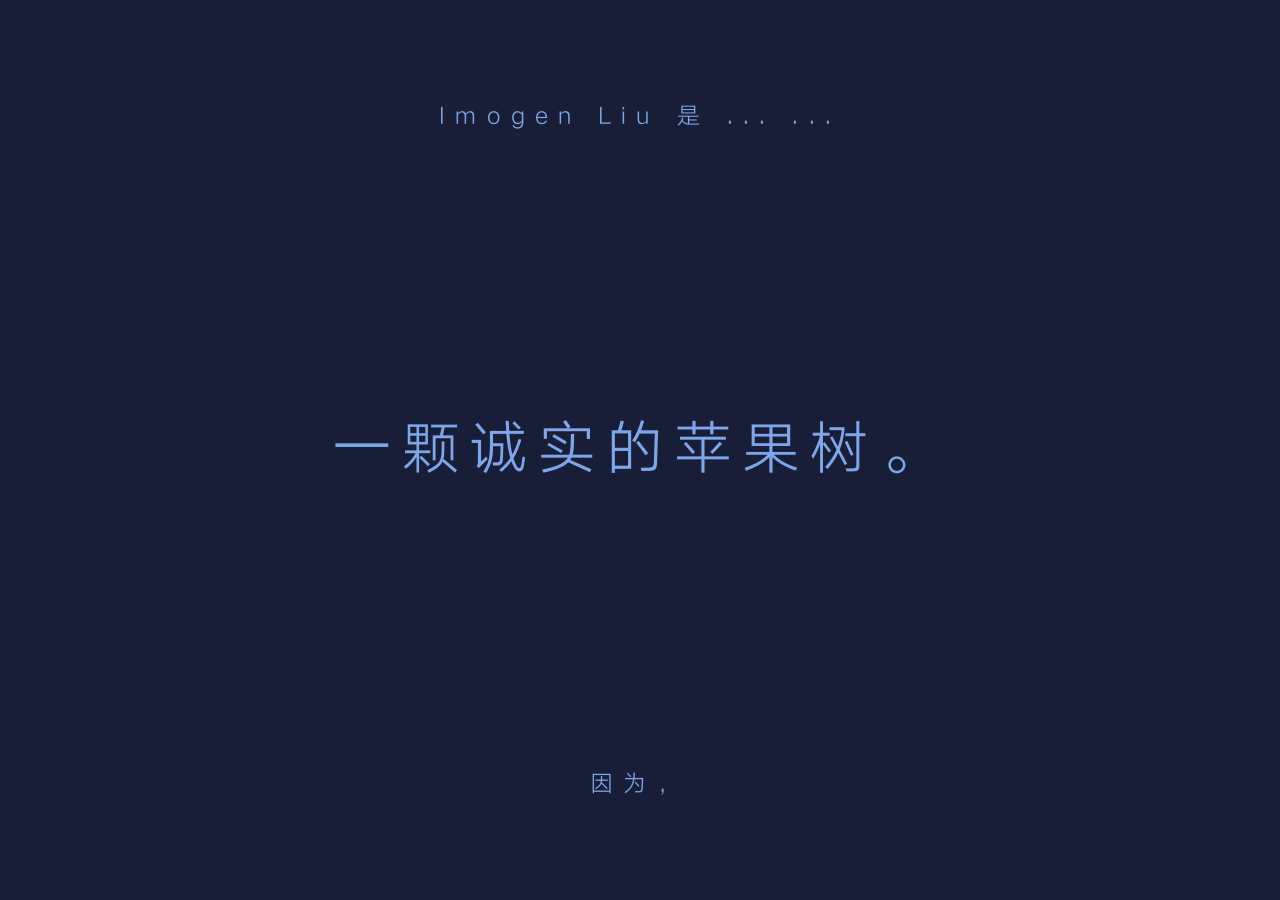
==== index.html @ f312a4e5 "Upload files" ====
<!doctype html><html lang="en"><head><meta charset="UTF-8"><meta http-equiv="X-UA-Compatible" content="IE=edge"><meta name="viewport" content="width=device-width,initial-scale=1"><title>Yu Liu's Homepage</title><script defer="defer" src="assets/main.bundle.js"></script><link href="assets/main.css" rel="stylesheet"></head><body><div id="root"></div></body></html>
---- assets/main.css ----
@font-face{font-family:"Qi Hei";font-size:normal;font-weight:400;src:url(f9b5c1035a7914330682.woff2) format("woff2")}body{margin:0;font-size:min(2vh,3vw);font-family:"Qi Hei";color:#7ea6e8;background-color:#181e38}p{line-height:1em;margin:0}#site-body{position:fixed;width:100%;height:100%;opacity:0}#site-body.show{opacity:1}#component-navigation{font-size:min(1.65vw,1.25vh);position:fixed;width:100%;height:100%;display:flex;justify-content:center;align-items:center;transform:translate(1.5em, -3em)}#component-navigation .background{opacity:0;position:absolute;width:100em;height:100em;display:block;object-fit:contain;pointer-events:none;transition:opacity 1s linear}#component-navigation .background.show{opacity:1}#component-navigation .container{position:absolute;width:100%;height:100%;display:flex;justify-content:center;align-items:center}@keyframes breathing{0%{transform:scale(1)}25%{transform:scale(0.95)}75%{transform:scale(1.05)}100%{transform:scale(1)}}#component-navigation .container .item{position:absolute}#component-navigation .container .item.focus{z-index:1001}#component-navigation .container .item.focus .button{transform:scale(1.05)}#component-navigation .container .item.hide .button{transform:scale(0.7)}#component-navigation .container .item.hide .button.show{opacity:.65}#component-navigation .container .button{display:block;position:absolute;background-color:rgba(0,0,0,0);border:none;cursor:pointer;border-radius:100%;opacity:0;transition:transform .65s,opacity .65s linear}#component-navigation .container .button.show{opacity:1}#component-navigation .container .qna_0{width:calc(8em * 2.1);height:calc(8em * 2.1);transform:translate(-15em, 5em) rotateZ(-20deg);z-index:1000}#component-navigation .container .qna_0 .button{width:100%;height:100%;object-fit:contain}#component-navigation .container .qna_1{width:calc(8em * 1.5);height:calc(8em * 1.5);transform:translate(-1em, 2em) rotateZ(0deg);z-index:1000}#component-navigation .container .qna_1 .button{width:100%;height:100%;object-fit:contain}#component-navigation .container .qna_2{width:calc(8em * 0.8);height:calc(8em * 0.8);transform:translate(4em, -13em) rotateZ(0deg);z-index:1000}#component-navigation .container .qna_2 .button{width:100%;height:100%;object-fit:contain}#component-navigation .container .qna_3{width:calc(8em * 2.5);height:calc(8em * 2.5);transform:translate(10em, 8em) rotateZ(10deg);z-index:1000}#component-navigation .container .qna_3 .button{width:100%;height:100%;object-fit:contain}#component-navigation .container .wa_0{width:calc(8em * 1);height:calc(8em * 1);transform:translate(-8em, 10em) rotateZ(5deg);z-index:1000}#component-navigation .container .wa_0 .button{width:100%;height:100%;object-fit:contain}#component-navigation .container .wa_1{width:calc(8em * 0.8);height:calc(8em * 0.8);transform:translate(5em, 16.5em) rotateZ(-20deg);z-index:1000}#component-navigation .container .wa_1 .button{width:100%;height:100%;object-fit:contain}#component-navigation .container .wa_2{width:calc(8em * 2.1);height:calc(8em * 2.1);transform:translate(-15em, -10em) rotateZ(10deg);z-index:1000}#component-navigation .container .wa_2 .button{width:100%;height:100%;object-fit:contain}#component-navigation .container .wa_3{width:calc(8em * 0.8);height:calc(8em * 0.8);transform:translate(12em, -13.5em) rotateZ(10deg);z-index:1000}#component-navigation .container .wa_3 .button{width:100%;height:100%;object-fit:contain}#component-navigation .container .wa_4{width:calc(8em * 1.25);height:calc(8em * 1.25);transform:translate(-12em, 15em) rotateZ(-10deg);z-index:983}#component-navigation .container .wa_4 .button{width:100%;height:100%;object-fit:contain}#component-navigation .container .pw_0{width:calc(8em * 0.8);height:calc(8em * 0.8);transform:translate(17em, -5em) rotateZ(-20deg);z-index:1000}#component-navigation .container .pw_0 .button{width:100%;height:100%;object-fit:contain}#component-navigation .container .pw_1{width:calc(8em * 1);height:calc(8em * 1);transform:translate(-22em, -2.5em) rotateZ(-10deg);z-index:1000}#component-navigation .container .pw_1 .button{width:100%;height:100%;object-fit:contain}#component-navigation .container .pw_2{width:calc(8em * 0.8);height:calc(8em * 0.8);transform:translate(-7em, -11.5em) rotateZ(10deg);z-index:1000}#component-navigation .container .pw_2 .button{width:100%;height:100%;object-fit:contain}#component-navigation .container .pw_3{width:calc(8em * 0.8);height:calc(8em * 0.8);transform:translate(-2em, -5em) rotateZ(10deg);z-index:1000}#component-navigation .container .pw_3 .button{width:100%;height:100%;object-fit:contain}#component-navigation .container .gzh_0{width:calc(8em * 1.5);height:calc(8em * 1.5);transform:translate(5em, -3em) rotateZ(0deg);z-index:1000}#component-navigation .container .gzh_0 .button{width:100%;height:100%;object-fit:contain}#component-navigation .container .gzh_1{width:calc(8em * 1.5);height:calc(8em * 1.5);transform:translate(-10em, -2.5em) rotateZ(-5deg);z-index:1000}#component-navigation .container .gzh_1 .button{width:100%;height:100%;object-fit:contain}#component-navigation .container .gzh_2{width:calc(8em * 1);height:calc(8em * 1);transform:translate(13em, -9em) rotateZ(10deg);z-index:1000}#component-navigation .container .gzh_2 .button{width:100%;height:100%;object-fit:contain}#component-navigation .container .fy_0{width:calc(8em * 0.8);height:calc(8em * 0.8);transform:translate(12em, -2em) rotateZ(0deg);z-index:1000}#component-navigation .container .fy_0 .button{width:100%;height:100%;object-fit:contain}#site-footer{-webkit-user-select:none;-khtml-user-select:none;-moz-user-select:none;-o-user-select:none;user-select:none;position:fixed;bottom:0;left:50%;transform:translate(-50%, 0);letter-spacing:.4em;white-space:nowrap;padding:1em;color:#7ea6e8;font-size:1.15em}.tab-items .item{white-space:nowrap;display:flex;color:#7ea6e8;margin:0 0 7em 0}.tab-items .item .mark{display:flex;flex-direction:column;justify-content:center}.tab-items .item .mark .bg{background-image:linear-gradient(to right, rgba(255, 255, 255, 0.25), rgba(0, 0, 0, 0) 85%);height:.2vh;width:4em}.component-tab-timeline .tab-title{height:calc(12.5em)}.component-tab-timeline .tab-items{display:flex;flex-direction:column}.component-tab-timeline .tab-items .item p{letter-spacing:.2em}.component-tab-timeline .tab-items .item .year{font-size:1.5em}.component-tab-timeline .tab-items .item .mark{height:1.5em}.component-tab-timeline .tab-items .item .desc{width:8em;margin-top:1em;line-height:1.5em;font-size:.85em}.component-tab-about{width:100%;display:flex;flex-direction:column}.component-tab-about .tab-title{display:flex;flex-direction:column;justify-content:center;align-items:center;height:calc(12.5em * 2);width:100%}.component-tab-about .tab-title p{color:#7ea6e8;letter-spacing:.5em;font-size:1.5em;white-space:nowrap;text-align:center}.component-tab-about .tab-items{display:flex;flex-direction:column}.component-tab-about .tab-items .item .mark{height:.85em}.component-tab-about .tab-items .item .text{font-size:.85em;white-space:nowrap;letter-spacing:.2em}#component-tab{position:fixed;width:100%;height:100%;z-index:1000;pointer-events:none}#component-tab.first{z-index:1000}#component-tab.first .tab .title{height:12.5em;box-shadow:-0.25em 1.25em .75em rgba(0,0,0,.4)}#component-tab.first.focus .tab .title{width:calc(2.5em + 1em)}#component-tab.second{z-index:999}#component-tab.second .tab .title{height:calc(12.5em * 2)}#component-tab.second.focus .tab .title{width:calc(2.5em + 1em)}#component-tab.open .tab{transform:translate(0)}#component-tab.open .tab .title{box-shadow:-0.25em 0 .75em rgba(0,0,0,.4)}#component-tab.open .background{pointer-events:all}#component-tab.hide .tab{opacity:0;transform:translate(100%)}#component-tab .background{position:absolute;width:100%;height:100%}#component-tab .tab{position:fixed;height:100%;width:20em;font-size:min(3vw,2vh);right:0;transition:transform .6s,opacity .25s;transform:translate(calc(100% - 2.5em - 2%));pointer-events:none}#component-tab .tab .title{-webkit-user-select:none;-khtml-user-select:none;-moz-user-select:none;-o-user-select:none;user-select:none;color:#7ea6e8;position:absolute;height:12.5em;background-color:#1c3576;width:2.5em;display:flex;flex-direction:column;justify-content:flex-end;align-items:center;pointer-events:all;transition:width .5s,height .5s,box-shadow .5s;right:calc(100% - 2.5em - 0.1em);top:0%;border-radius:0 0 0 .75em;box-shadow:-0.25em 0 .75em rgba(0,0,0,.4);clip-path:inset(-10em 0 -10em -10em);z-index:1000;cursor:pointer}#component-tab .tab .title p{font-size:1.1em;width:1em;line-height:1.3em;margin:.75em}#component-tab .tab .container{pointer-events:all;position:absolute;width:calc(100% - 2.5em);height:100%;overflow:scroll;right:0;z-index:999;background-image:linear-gradient(to right, #1c3576 5%, rgba(24, 30, 56, 0.85) 60%);box-shadow:-0.25em 0 1em rgba(0,0,0,.4)}#component-intro{position:fixed;width:100%;height:100%;font-size:min(2vw,2.25vh)}#component-intro .container{position:fixed;width:100%;height:100%;opacity:0;display:flex;justify-content:center;align-items:center}#component-intro .container.show{opacity:1}#component-intro .container .frame{text-align:center;color:#7ea6e8;letter-spacing:.5em;white-space:nowrap}#component-intro .container .frame p{line-height:2em}#component-intro .container .frame.frame_0{display:flex;flex-direction:column;gap:12.5em}#component-intro .container .frame.frame_1{display:flex;flex-direction:column;gap:3em}#component-intro .container .frame .t0{font-size:1.15em}#component-intro .container .frame .t1{font-size:2.85em}#component-intro .container .frame .p0{font-size:1.15em}
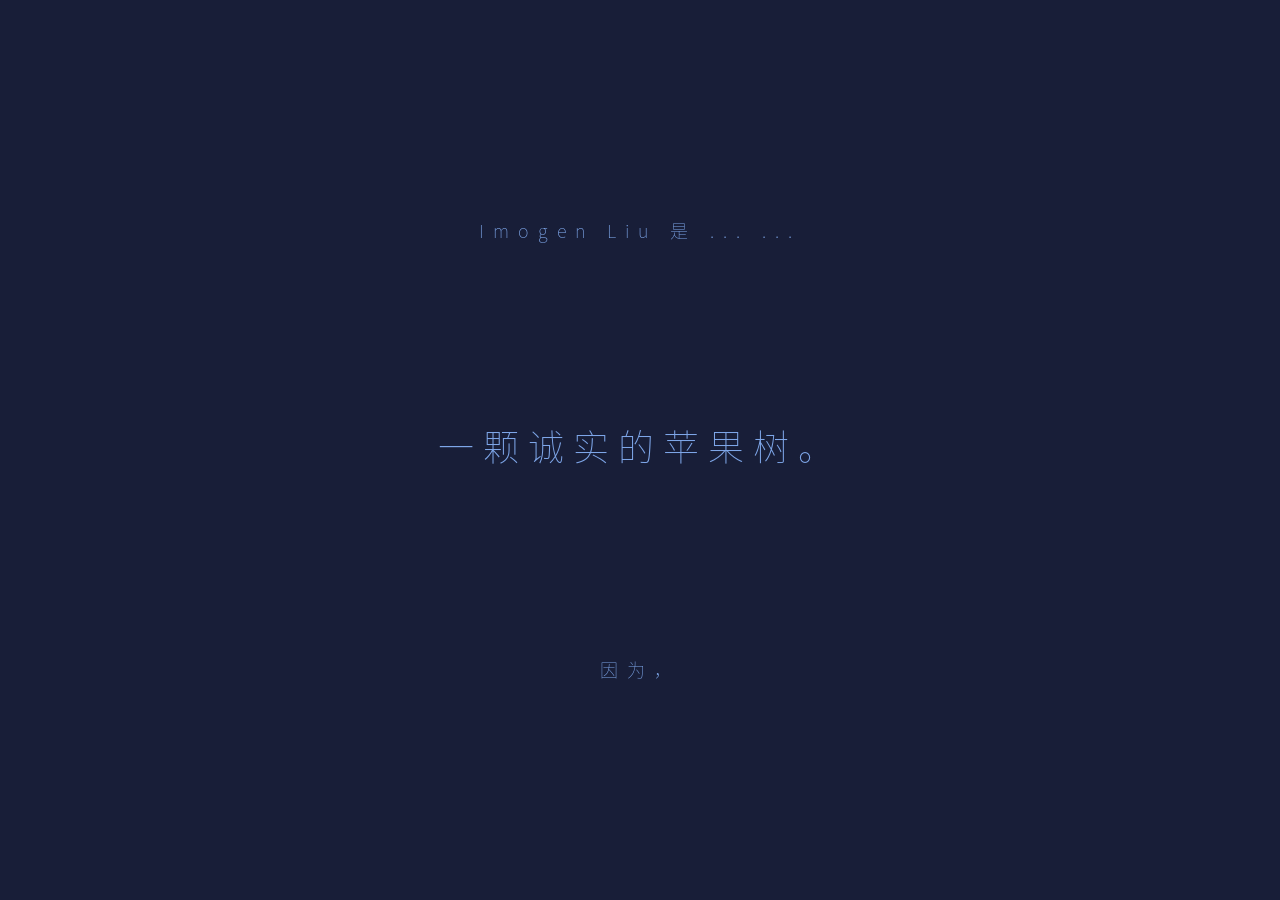
==== commit 72732cdd: "Upload" ====
--- a/index.html
+++ b/index.html
@@ -1 +1 @@
-<!doctype html><html lang="en"><head><meta charset="UTF-8"><meta http-equiv="X-UA-Compatible" content="IE=edge"><meta name="viewport" content="width=device-width,initial-scale=1"><title>Yu Liu's Homepage</title><script defer="defer" src="assets/main.bundle.js"></script><link href="assets/main.css" rel="stylesheet"></head><body><div id="root"></div></body></html>+<!doctype html><html lang="en"><head><meta charset="UTF-8"><meta http-equiv="X-UA-Compatible" content="IE=edge"><meta name="viewport" content="width=device-width,initial-scale=1"><meta name="description" content="Yu Liu's Homepage"><meta name="keywords" content="Liu Yu, Yu Liu, Imogen Liu"><meta name="og:title" property="og:title" content="Yu Liu's Homepage"><title>Yu Liu's Homepage</title><script defer="defer" src="assets/main.bundle.js"></script><link href="assets/main.css" rel="stylesheet"></head><body><noscript><div id="site-noscript"><p>请确保您的浏览器支持<br/>JavaScript</p></div></noscript><div id="root"></div></body></html>
--- a/assets/main.css
+++ b/assets/main.css
@@ -1 +1 @@
-@font-face{font-family:"Qi Hei";font-size:normal;font-weight:400;src:url(f9b5c1035a7914330682.woff2) format("woff2")}body{margin:0;font-size:min(2vh,3vw);font-family:"Qi Hei";color:#7ea6e8;background-color:#181e38}p{line-height:1em;margin:0}#site-body{position:fixed;width:100%;height:100%;opacity:0}#site-body.show{opacity:1}#component-navigation{font-size:min(1.65vw,1.25vh);position:fixed;width:100%;height:100%;display:flex;justify-content:center;align-items:center;transform:translate(1.5em, -3em)}#component-navigation .background{opacity:0;position:absolute;width:100em;height:100em;display:block;object-fit:contain;pointer-events:none;transition:opacity 1s linear}#component-navigation .background.show{opacity:1}#component-navigation .container{position:absolute;width:100%;height:100%;display:flex;justify-content:center;align-items:center}@keyframes breathing{0%{transform:scale(1)}25%{transform:scale(0.95)}75%{transform:scale(1.05)}100%{transform:scale(1)}}#component-navigation .container .item{position:absolute}#component-navigation .container .item.focus{z-index:1001}#component-navigation .container .item.focus .button{transform:scale(1.05)}#component-navigation .container .item.hide .button{transform:scale(0.7)}#component-navigation .container .item.hide .button.show{opacity:.65}#component-navigation .container .button{display:block;position:absolute;background-color:rgba(0,0,0,0);border:none;cursor:pointer;border-radius:100%;opacity:0;transition:transform .65s,opacity .65s linear}#component-navigation .container .button.show{opacity:1}#component-navigation .container .qna_0{width:calc(8em * 2.1);height:calc(8em * 2.1);transform:translate(-15em, 5em) rotateZ(-20deg);z-index:1000}#component-navigation .container .qna_0 .button{width:100%;height:100%;object-fit:contain}#component-navigation .container .qna_1{width:calc(8em * 1.5);height:calc(8em * 1.5);transform:translate(-1em, 2em) rotateZ(0deg);z-index:1000}#component-navigation .container .qna_1 .button{width:100%;height:100%;object-fit:contain}#component-navigation .container .qna_2{width:calc(8em * 0.8);height:calc(8em * 0.8);transform:translate(4em, -13em) rotateZ(0deg);z-index:1000}#component-navigation .container .qna_2 .button{width:100%;height:100%;object-fit:contain}#component-navigation .container .qna_3{width:calc(8em * 2.5);height:calc(8em * 2.5);transform:translate(10em, 8em) rotateZ(10deg);z-index:1000}#component-navigation .container .qna_3 .button{width:100%;height:100%;object-fit:contain}#component-navigation .container .wa_0{width:calc(8em * 1);height:calc(8em * 1);transform:translate(-8em, 10em) rotateZ(5deg);z-index:1000}#component-navigation .container .wa_0 .button{width:100%;height:100%;object-fit:contain}#component-navigation .container .wa_1{width:calc(8em * 0.8);height:calc(8em * 0.8);transform:translate(5em, 16.5em) rotateZ(-20deg);z-index:1000}#component-navigation .container .wa_1 .button{width:100%;height:100%;object-fit:contain}#component-navigation .container .wa_2{width:calc(8em * 2.1);height:calc(8em * 2.1);transform:translate(-15em, -10em) rotateZ(10deg);z-index:1000}#component-navigation .container .wa_2 .button{width:100%;height:100%;object-fit:contain}#component-navigation .container .wa_3{width:calc(8em * 0.8);height:calc(8em * 0.8);transform:translate(12em, -13.5em) rotateZ(10deg);z-index:1000}#component-navigation .container .wa_3 .button{width:100%;height:100%;object-fit:contain}#component-navigation .container .wa_4{width:calc(8em * 1.25);height:calc(8em * 1.25);transform:translate(-12em, 15em) rotateZ(-10deg);z-index:983}#component-navigation .container .wa_4 .button{width:100%;height:100%;object-fit:contain}#component-navigation .container .pw_0{width:calc(8em * 0.8);height:calc(8em * 0.8);transform:translate(17em, -5em) rotateZ(-20deg);z-index:1000}#component-navigation .container .pw_0 .button{width:100%;height:100%;object-fit:contain}#component-navigation .container .pw_1{width:calc(8em * 1);height:calc(8em * 1);transform:translate(-22em, -2.5em) rotateZ(-10deg);z-index:1000}#component-navigation .container .pw_1 .button{width:100%;height:100%;object-fit:contain}#component-navigation .container .pw_2{width:calc(8em * 0.8);height:calc(8em * 0.8);transform:translate(-7em, -11.5em) rotateZ(10deg);z-index:1000}#component-navigation .container .pw_2 .button{width:100%;height:100%;object-fit:contain}#component-navigation .container .pw_3{width:calc(8em * 0.8);height:calc(8em * 0.8);transform:translate(-2em, -5em) rotateZ(10deg);z-index:1000}#component-navigation .container .pw_3 .button{width:100%;height:100%;object-fit:contain}#component-navigation .container .gzh_0{width:calc(8em * 1.5);height:calc(8em * 1.5);transform:translate(5em, -3em) rotateZ(0deg);z-index:1000}#component-navigation .container .gzh_0 .button{width:100%;height:100%;object-fit:contain}#component-navigation .container .gzh_1{width:calc(8em * 1.5);height:calc(8em * 1.5);transform:translate(-10em, -2.5em) rotateZ(-5deg);z-index:1000}#component-navigation .container .gzh_1 .button{width:100%;height:100%;object-fit:contain}#component-navigation .container .gzh_2{width:calc(8em * 1);height:calc(8em * 1);transform:translate(13em, -9em) rotateZ(10deg);z-index:1000}#component-navigation .container .gzh_2 .button{width:100%;height:100%;object-fit:contain}#component-navigation .container .fy_0{width:calc(8em * 0.8);height:calc(8em * 0.8);transform:translate(12em, -2em) rotateZ(0deg);z-index:1000}#component-navigation .container .fy_0 .button{width:100%;height:100%;object-fit:contain}#site-footer{-webkit-user-select:none;-khtml-user-select:none;-moz-user-select:none;-o-user-select:none;user-select:none;position:fixed;bottom:0;left:50%;transform:translate(-50%, 0);letter-spacing:.4em;white-space:nowrap;padding:1em;color:#7ea6e8;font-size:1.15em}.tab-items .item{white-space:nowrap;display:flex;color:#7ea6e8;margin:0 0 7em 0}.tab-items .item .mark{display:flex;flex-direction:column;justify-content:center}.tab-items .item .mark .bg{background-image:linear-gradient(to right, rgba(255, 255, 255, 0.25), rgba(0, 0, 0, 0) 85%);height:.2vh;width:4em}.component-tab-timeline .tab-title{height:calc(12.5em)}.component-tab-timeline .tab-items{display:flex;flex-direction:column}.component-tab-timeline .tab-items .item p{letter-spacing:.2em}.component-tab-timeline .tab-items .item .year{font-size:1.5em}.component-tab-timeline .tab-items .item .mark{height:1.5em}.component-tab-timeline .tab-items .item .desc{width:8em;margin-top:1em;line-height:1.5em;font-size:.85em}.component-tab-about{width:100%;display:flex;flex-direction:column}.component-tab-about .tab-title{display:flex;flex-direction:column;justify-content:center;align-items:center;height:calc(12.5em * 2);width:100%}.component-tab-about .tab-title p{color:#7ea6e8;letter-spacing:.5em;font-size:1.5em;white-space:nowrap;text-align:center}.component-tab-about .tab-items{display:flex;flex-direction:column}.component-tab-about .tab-items .item .mark{height:.85em}.component-tab-about .tab-items .item .text{font-size:.85em;white-space:nowrap;letter-spacing:.2em}#component-tab{position:fixed;width:100%;height:100%;z-index:1000;pointer-events:none}#component-tab.first{z-index:1000}#component-tab.first .tab .title{height:12.5em;box-shadow:-0.25em 1.25em .75em rgba(0,0,0,.4)}#component-tab.first.focus .tab .title{width:calc(2.5em + 1em)}#component-tab.second{z-index:999}#component-tab.second .tab .title{height:calc(12.5em * 2)}#component-tab.second.focus .tab .title{width:calc(2.5em + 1em)}#component-tab.open .tab{transform:translate(0)}#component-tab.open .tab .title{box-shadow:-0.25em 0 .75em rgba(0,0,0,.4)}#component-tab.open .background{pointer-events:all}#component-tab.hide .tab{opacity:0;transform:translate(100%)}#component-tab .background{position:absolute;width:100%;height:100%}#component-tab .tab{position:fixed;height:100%;width:20em;font-size:min(3vw,2vh);right:0;transition:transform .6s,opacity .25s;transform:translate(calc(100% - 2.5em - 2%));pointer-events:none}#component-tab .tab .title{-webkit-user-select:none;-khtml-user-select:none;-moz-user-select:none;-o-user-select:none;user-select:none;color:#7ea6e8;position:absolute;height:12.5em;background-color:#1c3576;width:2.5em;display:flex;flex-direction:column;justify-content:flex-end;align-items:center;pointer-events:all;transition:width .5s,height .5s,box-shadow .5s;right:calc(100% - 2.5em - 0.1em);top:0%;border-radius:0 0 0 .75em;box-shadow:-0.25em 0 .75em rgba(0,0,0,.4);clip-path:inset(-10em 0 -10em -10em);z-index:1000;cursor:pointer}#component-tab .tab .title p{font-size:1.1em;width:1em;line-height:1.3em;margin:.75em}#component-tab .tab .container{pointer-events:all;position:absolute;width:calc(100% - 2.5em);height:100%;overflow:scroll;right:0;z-index:999;background-image:linear-gradient(to right, #1c3576 5%, rgba(24, 30, 56, 0.85) 60%);box-shadow:-0.25em 0 1em rgba(0,0,0,.4)}#component-intro{position:fixed;width:100%;height:100%;font-size:min(2vw,2.25vh)}#component-intro .container{position:fixed;width:100%;height:100%;opacity:0;display:flex;justify-content:center;align-items:center}#component-intro .container.show{opacity:1}#component-intro .container .frame{text-align:center;color:#7ea6e8;letter-spacing:.5em;white-space:nowrap}#component-intro .container .frame p{line-height:2em}#component-intro .container .frame.frame_0{display:flex;flex-direction:column;gap:12.5em}#component-intro .container .frame.frame_1{display:flex;flex-direction:column;gap:3em}#component-intro .container .frame .t0{font-size:1.15em}#component-intro .container .frame .t1{font-size:2.85em}#component-intro .container .frame .p0{font-size:1.15em}
+@font-face{font-family:"Si Yuan";font-weight:300;src:url(43becf702e56467f0035.woff2) format("woff2")}body{margin:0;font-size:min(2vh,3vw);font-family:"Si Yuan",sans-serif;color:#7ea6e8;background-color:#181e38}p{line-height:1em;margin:0}#site-noscript{position:fixed;width:100%;height:100%;display:flex;justify-content:center;align-items:center;background-color:#181e38}#site-noscript p{-webkit-user-select:none;-khtml-user-select:none;-moz-user-select:none;-o-user-select:none;user-select:none;pointer-events:none;letter-spacing:.3em;line-height:2em;text-align:center;width:80%}#site-loading{position:fixed;width:100%;height:100%;display:flex;justify-content:center;align-items:center;z-index:10000;background-color:#181e38}#site-loading p{-webkit-user-select:none;-khtml-user-select:none;-moz-user-select:none;-o-user-select:none;user-select:none;width:3ch;font-size:5em;pointer-events:none}#site-body{position:fixed;width:100%;height:100%;opacity:0}#site-body.show{opacity:1}#component-navigation{font-size:.5em;position:fixed;width:100%;height:100%;display:flex;justify-content:center;align-items:center;transform:translate(1.5em, -1.5em)}#component-navigation .background{-webkit-user-select:none;-khtml-user-select:none;-moz-user-select:none;-o-user-select:none;user-select:none;opacity:0;position:absolute;width:100em;height:100em;display:block;object-fit:contain;pointer-events:none;transition:opacity 1s linear}#component-navigation .background.show{opacity:1}#component-navigation .container{position:absolute;width:100%;height:100%;display:flex;justify-content:center;align-items:center}@keyframes breathing{0%{transform:scale(1)}25%{transform:scale(0.95)}75%{transform:scale(1.05)}100%{transform:scale(1)}}#component-navigation .container .item{position:absolute}#component-navigation .container .item.focus{z-index:1001}#component-navigation .container .item.hide .button{transform:scale(0.7)}#component-navigation .container .item.hide .button.show{opacity:.65}#component-navigation .container .wrapper{position:relative}#component-navigation .container .button-click{position:absolute;height:75%;width:75%;border-radius:100%;top:50%;left:50%;transform:translate(-50%, -50%);cursor:pointer}#component-navigation .container .button{-webkit-user-select:none;-khtml-user-select:none;-moz-user-select:none;-o-user-select:none;user-select:none;position:absolute;display:block;position:absolute;pointer-events:none;background-color:rgba(0,0,0,0);border:none;border-radius:100%;opacity:0;transition:transform .65s,opacity .65s linear;object-fit:contain}#component-navigation .container .button.show{opacity:1}#component-navigation .container .button.down{transform:scale(0.5) rotateZ(15deg)}#component-navigation .container .qna_0{width:calc(8em * 2.1);height:calc(8em * 2.1);transform:translate(-15em, 5em) rotateZ(-20deg);z-index:1000}#component-navigation .container .qna_0 .button{width:100%;height:100%;object-fit:contain}#component-navigation .container .qna_1{width:calc(8em * 1.5);height:calc(8em * 1.5);transform:translate(-1em, 2em) rotateZ(0deg);z-index:1000}#component-navigation .container .qna_1 .button{width:100%;height:100%;object-fit:contain}#component-navigation .container .qna_2{width:calc(8em * 0.8);height:calc(8em * 0.8);transform:translate(4em, -13em) rotateZ(0deg);z-index:1000}#component-navigation .container .qna_2 .button{width:100%;height:100%;object-fit:contain}#component-navigation .container .qna_3{width:calc(8em * 2.3);height:calc(8em * 2.3);transform:translate(10em, 9em) rotateZ(10deg);z-index:1000}#component-navigation .container .qna_3 .button{width:100%;height:100%;object-fit:contain}#component-navigation .container .wa_0{width:calc(8em * 1);height:calc(8em * 1);transform:translate(-8em, 10em) rotateZ(5deg);z-index:1000}#component-navigation .container .wa_0 .button{width:100%;height:100%;object-fit:contain}#component-navigation .container .wa_1{width:calc(8em * 0.8);height:calc(8em * 0.8);transform:translate(4.5em, 17em) rotateZ(-20deg);z-index:1000}#component-navigation .container .wa_1 .button{width:100%;height:100%;object-fit:contain}#component-navigation .container .wa_2{width:calc(8em * 1.8);height:calc(8em * 1.8);transform:translate(-15em, -10em) rotateZ(10deg);z-index:1000}#component-navigation .container .wa_2 .button{width:100%;height:100%;object-fit:contain}#component-navigation .container .wa_3{width:calc(8em * 0.8);height:calc(8em * 0.8);transform:translate(12em, -13.5em) rotateZ(10deg);z-index:1000}#component-navigation .container .wa_3 .button{width:100%;height:100%;object-fit:contain}#component-navigation .container .wa_4{width:calc(8em * 1.25);height:calc(8em * 1.25);transform:translate(-12em, 15em) rotateZ(-10deg);z-index:983}#component-navigation .container .wa_4 .button{width:100%;height:100%;object-fit:contain}#component-navigation .container .pw_0{width:calc(8em * 0.8);height:calc(8em * 0.8);transform:translate(17em, -5em) rotateZ(-20deg);z-index:1000}#component-navigation .container .pw_0 .button{width:100%;height:100%;object-fit:contain}#component-navigation .container .pw_1{width:calc(8em * 1);height:calc(8em * 1);transform:translate(-22em, -2.5em) rotateZ(-10deg);z-index:1000}#component-navigation .container .pw_1 .button{width:100%;height:100%;object-fit:contain}#component-navigation .container .pw_2{width:calc(8em * 0.8);height:calc(8em * 0.8);transform:translate(-7em, -11.5em) rotateZ(10deg);z-index:1000}#component-navigation .container .pw_2 .button{width:100%;height:100%;object-fit:contain}#component-navigation .container .pw_3{width:calc(8em * 0.8);height:calc(8em * 0.8);transform:translate(-2em, -5em) rotateZ(10deg);z-index:1000}#component-navigation .container .pw_3 .button{width:100%;height:100%;object-fit:contain}#component-navigation .container .gzh_0{width:calc(8em * 1.5);height:calc(8em * 1.5);transform:translate(5em, -3em) rotateZ(0deg);z-index:1000}#component-navigation .container .gzh_0 .button{width:100%;height:100%;object-fit:contain}#component-navigation .container .gzh_1{width:calc(8em * 1.5);height:calc(8em * 1.5);transform:translate(-10em, -2.5em) rotateZ(-5deg);z-index:1000}#component-navigation .container .gzh_1 .button{width:100%;height:100%;object-fit:contain}#component-navigation .container .gzh_2{width:calc(8em * 1);height:calc(8em * 1);transform:translate(13em, -9em) rotateZ(10deg);z-index:1000}#component-navigation .container .gzh_2 .button{width:100%;height:100%;object-fit:contain}#component-navigation .container .fy_0{width:calc(8em * 0.8);height:calc(8em * 0.8);transform:translate(12em, -2em) rotateZ(0deg);z-index:1000}#component-navigation .container .fy_0 .button{width:100%;height:100%;object-fit:contain}#site-footer{-webkit-user-select:none;-khtml-user-select:none;-moz-user-select:none;-o-user-select:none;user-select:none;position:fixed;bottom:0;left:50%;transform:translate(-50%, 0);letter-spacing:.4em;white-space:nowrap;padding:1em;color:#7ea6e8;font-size:.85em}.tab-items .item{white-space:nowrap;display:flex;color:#7ea6e8;margin:0 0 7em 0}.tab-items .item .mark{display:flex;flex-direction:column;justify-content:center}.tab-items .item .mark .bg{background-image:linear-gradient(to right, rgba(255, 255, 255, 0.25), rgba(0, 0, 0, 0) 85%);height:.2vh;width:4em}.component-tab-timeline .tab-title{height:calc(12.5em)}.component-tab-timeline .tab-items{display:flex;flex-direction:column}.component-tab-timeline .tab-items .item p{letter-spacing:.2em}.component-tab-timeline .tab-items .item .year{font-size:1.5em}.component-tab-timeline .tab-items .item .mark{height:1.5em}.component-tab-timeline .tab-items .item .desc{width:8em;margin-top:1em;line-height:1.75em;font-size:.85em}.component-tab-about{width:100%;display:flex;flex-direction:column}.component-tab-about .tab-title{display:flex;flex-direction:column;justify-content:center;align-items:center;height:calc(12.5em * 2);width:100%}.component-tab-about .tab-title p{color:#7ea6e8;letter-spacing:.5em;font-size:1.5em;white-space:nowrap;text-align:center}.component-tab-about .tab-items{display:flex;flex-direction:column}.component-tab-about .tab-items .item .mark{height:.85em}.component-tab-about .tab-items .item .text{font-size:.85em;white-space:nowrap;letter-spacing:.2em}#component-tab{position:fixed;width:100%;height:100%;z-index:1000;pointer-events:none}#component-tab.first{z-index:1000}#component-tab.first .tab .title{height:12.5em;box-shadow:-0.25em 1.25em .75em rgba(0,0,0,.4)}#component-tab.first.focus .tab .title{width:calc(2.5em + 1em)}#component-tab.second{z-index:999}#component-tab.second .tab .title{height:calc(12.5em * 2)}#component-tab.second.focus .tab .title{width:calc(2.5em + 1em)}#component-tab.open .tab{transform:translate(0)}#component-tab.open .tab .title{box-shadow:-0.25em 0 .75em rgba(0,0,0,.4)}#component-tab.open .background{pointer-events:all}#component-tab.hide .tab{opacity:0;transform:translate(100%)}#component-tab .background{position:absolute;width:100%;height:100%}#component-tab .tab{position:fixed;height:100%;width:20em;font-size:.85em;right:0;transition:transform .6s,opacity .25s;transform:translate(calc(100% - 2.5em - 2%));pointer-events:none}#component-tab .tab .title{-webkit-user-select:none;-khtml-user-select:none;-moz-user-select:none;-o-user-select:none;user-select:none;color:#7ea6e8;position:absolute;height:12.5em;background-color:#1c3576;width:2.5em;display:flex;flex-direction:column;justify-content:flex-end;align-items:center;pointer-events:all;transition:width .5s,height .5s,box-shadow .5s;right:calc(100% - 2.5em - 0.1em);top:0%;border-radius:0 0 0 .75em;box-shadow:-0.25em 0 .75em rgba(0,0,0,.4);clip-path:inset(-10em 0 -10em -10em);z-index:1000;cursor:pointer}#component-tab .tab .title p{font-size:1.1em;width:1em;line-height:1.3em;margin:.75em}#component-tab .tab .container{-ms-overflow-style:none;scrollbar-width:none;pointer-events:all;position:absolute;width:calc(100% - 2.5em);height:100%;overflow:scroll;overflow-x:hidden;right:0;z-index:999;background-image:linear-gradient(to right, rgb(28, 53, 118) 3%, rgba(24, 30, 56, 0.75) 80%);box-shadow:-0.25em 0 1em rgba(0,0,0,.4)}#component-tab .tab .container::-webkit-scrollbar{display:none}#component-intro{position:fixed;width:100%;height:100%;font-size:1em}#component-intro .container{position:fixed;width:100%;height:100%;opacity:0;display:flex;justify-content:center;align-items:center}#component-intro .container.show{opacity:1}#component-intro .container .frame{text-align:center;color:#7ea6e8;white-space:nowrap}#component-intro .container .frame p{line-height:2em;letter-spacing:.5em}#component-intro .container .frame .large{font-size:2em}.page-layout-list{letter-spacing:.2em;display:flex;flex-direction:column;gap:3em}.page-layout-list .list-item{display:flex;flex-direction:column;gap:1.25em}.page-layout-list .list-item .name{font-size:1.2em;text-align:left;white-space:nowrap}.page-layout-list .list-item .list-item-secondary{display:flex;flex-direction:column;gap:1em}.page-layout-list .list-item .list-item-secondary .desc{display:flex;flex-direction:row;justify-content:space-between}.page-layout-list .list-item .list-item-secondary .desc .text{width:60%;font-size:.85em;text-align:left}.page-layout-list .list-item .list-item-secondary .desc .text p{line-height:1.5em}.page-layout-list .list-item .list-item-secondary .desc .date{width:30%;margin-bottom:1.25em;font-size:1.2em;text-align:right;white-space:nowrap}.page-single-content-container{letter-spacing:.2em;text-align:center;display:flex;flex-direction:column;justify-content:center;min-height:90%;height:fit-content}.page-single-content-container .scroll-fade{position:absolute;width:min(100% - 7em,50em);height:3.5em;pointer-events:none}.page-single-content-container .scroll-fade.bottom{bottom:0;background-image:linear-gradient(to top, rgb(19, 27, 46), rgba(0, 0, 0, 0))}.page-single-content-container .scroll-fade.top{top:0;background-image:linear-gradient(to bottom, rgb(19, 27, 46), rgba(0, 0, 0, 0))}.page-single-content-container .page-container{width:100%;margin-bottom:3.5em}.page-multi-content-container{letter-spacing:.2em;text-align:center;display:flex;flex-direction:column;justify-content:center;min-height:90%;height:fit-content}.page-multi-content-container .scroll-fade{position:absolute;width:min(100% - 7em,50em);height:3.5em;pointer-events:none}.page-multi-content-container .scroll-fade.bottom{bottom:0;background-image:linear-gradient(to top, rgb(19, 27, 46), rgba(0, 0, 0, 0))}.page-multi-content-container .scroll-fade.top{top:0;background-image:linear-gradient(to bottom, rgb(19, 27, 46), rgba(0, 0, 0, 0))}.page-multi-content-container .tab-content{width:100%;margin-bottom:7em}.page-multi-content-container .tabs-container{position:absolute;bottom:0;left:0;width:100%;height:3.5em;display:flex;justify-content:center;align-items:center;box-shadow:0em -0.05em .5em rgba(0,0,0,.4);background-color:#131b2e}.page-multi-content-container .tabs-container .tabs{white-space:nowrap;width:min(100% - 7em,50em);display:flex;justify-content:space-around}.page-multi-content-container .tabs-container .tabs .tab{position:relative;background-color:rgba(0,0,0,0);border:none;cursor:pointer;height:3.5em;display:flex;justify-content:center;align-items:center;color:#455471}.page-multi-content-container .tabs-container .tabs .tab.selected{color:#7ea6e8}.page-multi-content-container .tabs-container .tabs .tab .select-indicator{position:absolute;background-image:linear-gradient(to right, rgba(0, 0, 0, 0) 0%, rgb(93, 109, 146) 50%, rgba(0, 0, 0, 0) 100%);height:.2vh;width:80%;top:0}.page-multi-content-container .tabs-container .tabs .tab p{font-size:.85em;letter-spacing:.2em}.content{letter-spacing:.2em;text-align:center}.content .left{text-align:left}.content .sep{height:.2vh;background-image:linear-gradient(to right, rgba(0, 0, 0, 0) 0%, rgb(93, 109, 146) 50%, rgba(0, 0, 0, 0) 100%);margin-top:3em;margin-bottom:3em}.content p{font-size:.85em;line-height:1.75em}.page-content{position:fixed;width:100%;height:100%;z-index:2000;opacity:0;pointer-events:none;transition:opacity .5s;display:flex;justify-content:center;align-items:center}.page-content.show{pointer-events:all;opacity:1}.page-content .title{letter-spacing:.2em;text-align:center;font-size:1.75em;margin-top:2em;margin-bottom:2em;display:flex;flex-direction:column;justify-content:center;align-items:center;white-space:nowrap}.page-content .title .sub{font-size:.4857142857em;line-height:1.5em;margin:1em}.page-content .background{position:absolute;width:100%;height:100%;background-color:rgba(0,0,0,.5)}.page-content .content-container-border{position:absolute;width:min(87.5%,57em);height:35em;background-image:linear-gradient(217deg, rgb(69, 79, 102), rgba(255, 0, 0, 0) 70.71%),linear-gradient(127deg, rgb(72, 83, 107), rgba(0, 255, 0, 0) 70.71%),linear-gradient(336deg, rgb(64, 78, 112), rgba(0, 0, 255, 0) 70.71%);padding:.2vh;border-radius:.75em;box-shadow:0 0 .75em rgba(0,0,0,.4)}.page-content .content-container{width:100%;height:100%;position:relative;background-color:#131b2e;border-radius:.75em;overflow:hidden}.page-content .content-container .wrapper{width:100%;height:100%;display:flex;justify-content:center;align-items:center;overflow:scroll;overflow-x:hidden;-ms-overflow-style:none;scrollbar-width:none}.page-content .content-container .wrapper::-webkit-scrollbar{display:none}.page-content .content-container .wrapper .text-container{width:min(100% - 7em,40em);height:100%}.page-content .content-container .close-button{width:1.5em;height:1.5em;display:flex;justify-content:center;align-items:center;cursor:pointer;position:absolute;right:1em;bottom:1em}
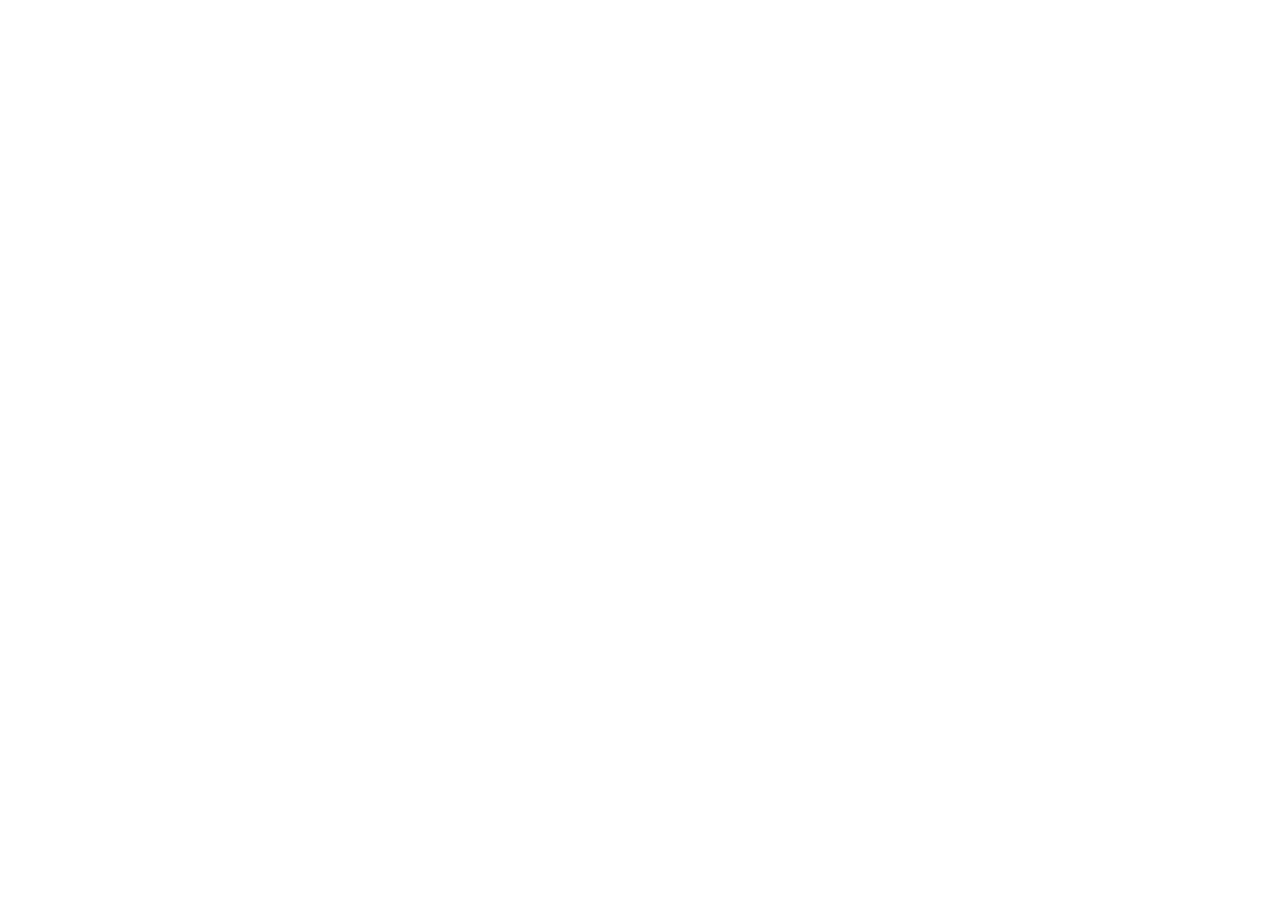
==== commit abb38bce: "Redirect imogenyl.me to www.imogenyl.me" ====
--- a/index.html
+++ b/index.html
@@ -1 +1,52 @@
-<!doctype html><html lang="en"><head><meta charset="UTF-8"><meta http-equiv="X-UA-Compatible" content="IE=edge"><meta name="viewport" content="width=device-width,initial-scale=1"><meta name="description" content="Yu Liu's Homepage"><meta name="keywords" content="Liu Yu, Yu Liu, Imogen Liu"><meta name="og:title" property="og:title" content="Yu Liu's Homepage"><title>Yu Liu's Homepage</title><script defer="defer" src="assets/main.bundle.js"></script><link href="assets/main.css" rel="stylesheet"></head><body><noscript><div id="site-noscript"><p>请确保您的浏览器支持<br/>JavaScript</p></div></noscript><div id="root"></div></body></html>+<!DOCTYPE html>
+<html lang="en">
+<head>
+    <meta charset="UTF-8">
+    <meta http-equiv="X-UA-Compatible" content="IE=edge">
+    <meta name="viewport" content="width=device-width, initial-scale=1.0">
+    <meta http-equiv="refresh" content="0;url=https://www.imogenyl.me" />
+    <style>
+        html {
+            background-color: #181e38;
+            color: #7ea6e8;
+            font-weight: 200;
+            font-family: monospace;
+        }
+
+        body {
+            margin: 0;
+        }
+
+        #site-info {
+            position: fixed;
+            height: 100%;
+            width: 100%;
+        }
+
+        #site-info .link {
+            display: flex;
+            flex-direction: column;
+            justify-content: center;
+            align-items: center;
+
+            height: 100%;
+            width: 100%;
+            
+            color: #7ea6e8;  
+            text-decoration: none;
+        }
+
+        #site-info .link .prompt{
+            font-size: min(2vh, 3vw);
+            letter-spacing: 0.2em;
+        }
+        
+    </style>
+    <title>imogenyl.me</title>
+</head>
+<body>
+    <div id="site-info">
+        <a class="link" href="https://www.imogenyl.me"><p class="prompt">www.imogenyl.me</p></a>
+    </div>
+</body>
+</html>
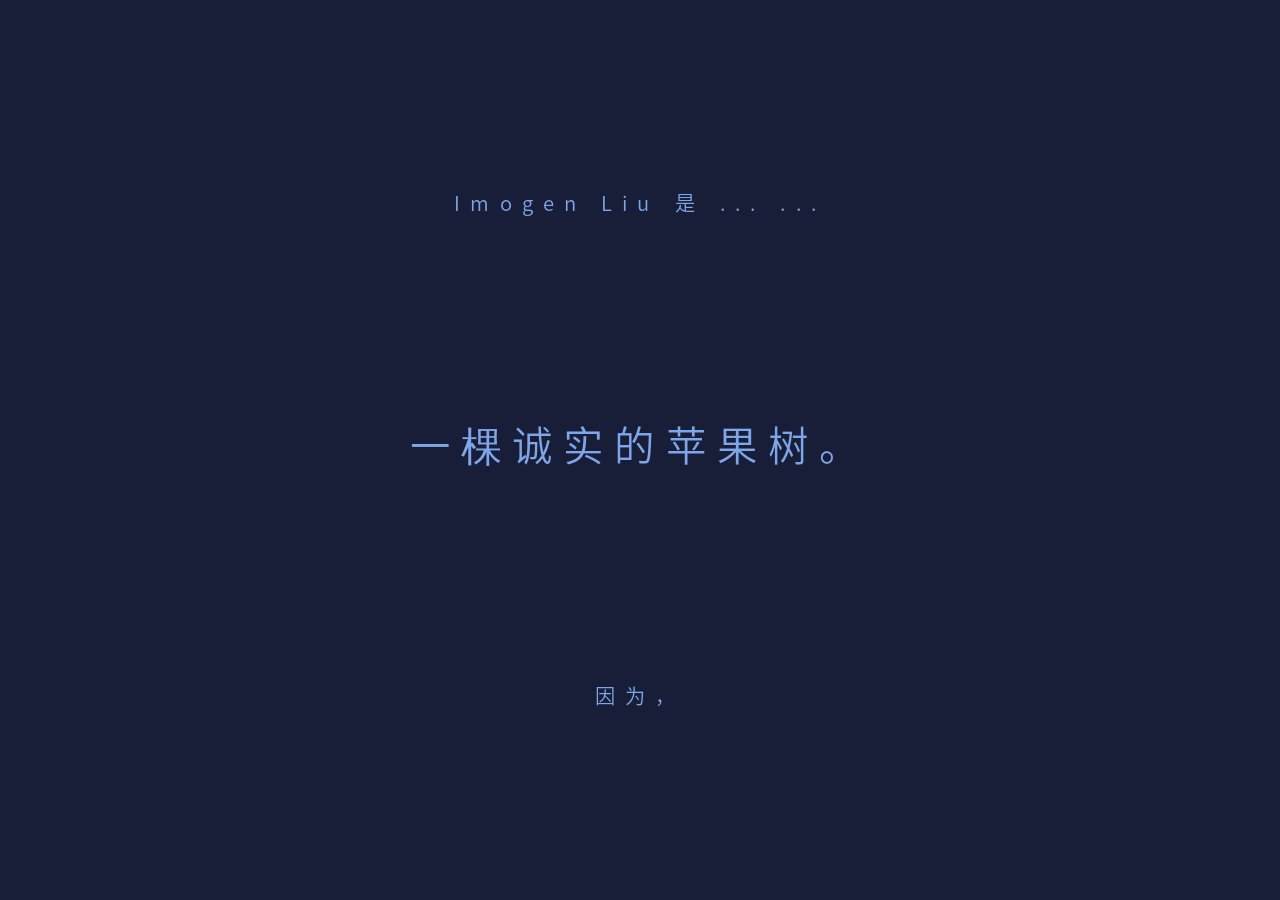
==== commit 7a634078: "- move main site" ====
--- a/index.html
+++ b/index.html
@@ -1,52 +1 @@
-<!DOCTYPE html>
-<html lang="en">
-<head>
-    <meta charset="UTF-8">
-    <meta http-equiv="X-UA-Compatible" content="IE=edge">
-    <meta name="viewport" content="width=device-width, initial-scale=1.0">
-    <meta http-equiv="refresh" content="0;url=https://www.imogenyl.me" />
-    <style>
-        html {
-            background-color: #181e38;
-            color: #7ea6e8;
-            font-weight: 200;
-            font-family: monospace;
-        }
-
-        body {
-            margin: 0;
-        }
-
-        #site-info {
-            position: fixed;
-            height: 100%;
-            width: 100%;
-        }
-
-        #site-info .link {
-            display: flex;
-            flex-direction: column;
-            justify-content: center;
-            align-items: center;
-
-            height: 100%;
-            width: 100%;
-            
-            color: #7ea6e8;  
-            text-decoration: none;
-        }
-
-        #site-info .link .prompt{
-            font-size: min(2vh, 3vw);
-            letter-spacing: 0.2em;
-        }
-        
-    </style>
-    <title>imogenyl.me</title>
-</head>
-<body>
-    <div id="site-info">
-        <a class="link" href="https://www.imogenyl.me"><p class="prompt">www.imogenyl.me</p></a>
-    </div>
-</body>
-</html>+<!doctype html><html lang="en"><head><meta charset="UTF-8"><meta http-equiv="X-UA-Compatible" content="IE=edge"><meta name="viewport" content="width=device-width,initial-scale=1"><meta name="description" content="Yu Liu's Homepage"><meta name="keywords" content="Liu Yu, Yu Liu, Imogen Liu"><meta name="og:title" property="og:title" content="Yu Liu's Homepage"><title>Yu Liu's Homepage</title><script defer="defer" src="assets/main.bundle.js"></script><link href="assets/main.css" rel="stylesheet"></head><body><noscript><div id="site-noscript"><p>请确保您的浏览器支持<br/>JavaScript</p></div></noscript><div id="root"></div></body></html>
--- a/assets/main.css
+++ b/assets/main.css
@@ -0,0 +1 @@
+@font-face{font-family:"Si Yuan";font-weight:400;src:url(49a2a980d87c850142c4.woff2) format("woff2")}body{margin:0;font-size:min(2.25vh,3.35vw);font-family:"Si Yuan",sans-serif;color:#7ea6e8;background-color:#181e38}p{line-height:1em;margin:0}#site-noscript{position:fixed;width:100%;height:100%;display:flex;justify-content:center;align-items:center;background-color:#181e38}#site-noscript p{-webkit-user-select:none;-khtml-user-select:none;-moz-user-select:none;-o-user-select:none;user-select:none;pointer-events:none;letter-spacing:.3em;line-height:2em;text-align:center;width:80%}#site-loading{position:fixed;width:100%;height:100%;display:flex;justify-content:center;align-items:center;z-index:10000;background-color:#181e38}#site-loading p{-webkit-user-select:none;-khtml-user-select:none;-moz-user-select:none;-o-user-select:none;user-select:none;width:3ch;font-size:5em;pointer-events:none}#site-body{position:fixed;width:100%;height:100%;opacity:0}#site-body.show{opacity:1}#component-navigation{font-size:.5em;position:fixed;width:100%;height:100%;display:flex;justify-content:center;align-items:center;transform:translate(1.5em, -1.5em)}#component-navigation .background{-webkit-user-select:none;-khtml-user-select:none;-moz-user-select:none;-o-user-select:none;user-select:none;opacity:0;position:absolute;width:100em;height:100em;display:block;object-fit:contain;pointer-events:none;transition:opacity .5s linear}#component-navigation .background.show{opacity:1}#component-navigation .container{position:absolute;width:100%;height:100%;display:flex;justify-content:center;align-items:center}@keyframes breathing{0%{transform:scale(1)}25%{transform:scale(0.95)}75%{transform:scale(1.05)}100%{transform:scale(1)}}#component-navigation .container .item{position:absolute}#component-navigation .container .item.focus{z-index:1001}#component-navigation .container .item.hide .button{transform:scale(0.7)}#component-navigation .container .item.hide .button.show{opacity:.65}#component-navigation .container .wrapper{position:relative}#component-navigation .container .button-click{position:absolute;height:75%;width:75%;border-radius:100%;top:50%;left:50%;transform:translate(-50%, -50%);cursor:pointer}#component-navigation .container .button{-webkit-user-select:none;-khtml-user-select:none;-moz-user-select:none;-o-user-select:none;user-select:none;position:absolute;display:block;position:absolute;pointer-events:none;background-color:rgba(0,0,0,0);border:none;border-radius:100%;opacity:0;transition:transform .65s,opacity .65s linear;object-fit:contain}#component-navigation .container .button.show{opacity:1}#component-navigation .container .button.down{transform:scale(0.5) rotateZ(15deg)}#component-navigation .container .qna_0{width:calc(8em * 2.1);height:calc(8em * 2.1);transform:translate(-15em, 5em) rotateZ(-20deg);z-index:1000}#component-navigation .container .qna_0 .button{width:100%;height:100%;object-fit:contain}#component-navigation .container .qna_1{width:calc(8em * 1.5);height:calc(8em * 1.5);transform:translate(-1em, 2em) rotateZ(0deg);z-index:1000}#component-navigation .container .qna_1 .button{width:100%;height:100%;object-fit:contain}#component-navigation .container .qna_2{width:calc(8em * 0.8);height:calc(8em * 0.8);transform:translate(4em, -13em) rotateZ(0deg);z-index:1000}#component-navigation .container .qna_2 .button{width:100%;height:100%;object-fit:contain}#component-navigation .container .qna_3{width:calc(8em * 2.3);height:calc(8em * 2.3);transform:translate(10em, 9em) rotateZ(10deg);z-index:1000}#component-navigation .container .qna_3 .button{width:100%;height:100%;object-fit:contain}#component-navigation .container .wa_0{width:calc(8em * 1);height:calc(8em * 1);transform:translate(-8em, 10em) rotateZ(5deg);z-index:1000}#component-navigation .container .wa_0 .button{width:100%;height:100%;object-fit:contain}#component-navigation .container .wa_1{width:calc(8em * 0.8);height:calc(8em * 0.8);transform:translate(4.5em, 17em) rotateZ(-20deg);z-index:1000}#component-navigation .container .wa_1 .button{width:100%;height:100%;object-fit:contain}#component-navigation .container .wa_2{width:calc(8em * 1.8);height:calc(8em * 1.8);transform:translate(-15em, -10em) rotateZ(10deg);z-index:1000}#component-navigation .container .wa_2 .button{width:100%;height:100%;object-fit:contain}#component-navigation .container .wa_3{width:calc(8em * 0.8);height:calc(8em * 0.8);transform:translate(12em, -13.5em) rotateZ(10deg);z-index:1000}#component-navigation .container .wa_3 .button{width:100%;height:100%;object-fit:contain}#component-navigation .container .wa_4{width:calc(8em * 1.25);height:calc(8em * 1.25);transform:translate(-12em, 15em) rotateZ(-10deg);z-index:983}#component-navigation .container .wa_4 .button{width:100%;height:100%;object-fit:contain}#component-navigation .container .pw_0{width:calc(8em * 0.8);height:calc(8em * 0.8);transform:translate(17em, -5em) rotateZ(-20deg);z-index:1000}#component-navigation .container .pw_0 .button{width:100%;height:100%;object-fit:contain}#component-navigation .container .pw_1{width:calc(8em * 1);height:calc(8em * 1);transform:translate(-22em, -2.5em) rotateZ(-10deg);z-index:1000}#component-navigation .container .pw_1 .button{width:100%;height:100%;object-fit:contain}#component-navigation .container .pw_2{width:calc(8em * 0.8);height:calc(8em * 0.8);transform:translate(-7em, -11.5em) rotateZ(10deg);z-index:1000}#component-navigation .container .pw_2 .button{width:100%;height:100%;object-fit:contain}#component-navigation .container .pw_3{width:calc(8em * 0.8);height:calc(8em * 0.8);transform:translate(-2em, -5em) rotateZ(10deg);z-index:1000}#component-navigation .container .pw_3 .button{width:100%;height:100%;object-fit:contain}#component-navigation .container .gzh_0{width:calc(8em * 1.5);height:calc(8em * 1.5);transform:translate(5em, -3em) rotateZ(0deg);z-index:1000}#component-navigation .container .gzh_0 .button{width:100%;height:100%;object-fit:contain}#component-navigation .container .gzh_1{width:calc(8em * 1.5);height:calc(8em * 1.5);transform:translate(-10em, -2.5em) rotateZ(-5deg);z-index:1000}#component-navigation .container .gzh_1 .button{width:100%;height:100%;object-fit:contain}#component-navigation .container .gzh_2{width:calc(8em * 1);height:calc(8em * 1);transform:translate(13em, -9em) rotateZ(10deg);z-index:1000}#component-navigation .container .gzh_2 .button{width:100%;height:100%;object-fit:contain}#component-navigation .container .fy_0{width:calc(8em * 0.8);height:calc(8em * 0.8);transform:translate(12em, -2em) rotateZ(0deg);z-index:1000}#component-navigation .container .fy_0 .button{width:100%;height:100%;object-fit:contain}#site-footer{-webkit-user-select:none;-khtml-user-select:none;-moz-user-select:none;-o-user-select:none;user-select:none;position:fixed;bottom:0;left:50%;transform:translate(-50%, 0);letter-spacing:.4em;white-space:nowrap;padding:1em;color:#7ea6e8;font-size:.85em}.tab-items .item{white-space:nowrap;display:flex;color:#7ea6e8;margin:0 0 7em 0}.tab-items .item .mark{display:flex;flex-direction:column;justify-content:center}.tab-items .item .mark .bg{background-image:linear-gradient(to right, rgba(255, 255, 255, 0.25), rgba(0, 0, 0, 0) 85%);height:.2vh;width:4em}.component-tab-timeline .tab-title{height:calc(12.5em)}.component-tab-timeline .tab-items{display:flex;flex-direction:column}.component-tab-timeline .tab-items .item p{letter-spacing:.2em}.component-tab-timeline .tab-items .item .year{font-size:1.5em}.component-tab-timeline .tab-items .item .mark{height:1.5em}.component-tab-timeline .tab-items .item .desc{width:8em;margin-top:1em;line-height:1.75em;font-size:.85em}.component-tab-about{width:100%;display:flex;flex-direction:column}.component-tab-about .tab-title{display:flex;flex-direction:column;justify-content:center;align-items:center;height:calc(12.5em * 2);width:100%}.component-tab-about .tab-title p{color:#7ea6e8;letter-spacing:.5em;font-size:1.5em;white-space:nowrap;text-align:center}.component-tab-about .tab-items{display:flex;flex-direction:column}.component-tab-about .tab-items .item .mark{height:.85em}.component-tab-about .tab-items .item .text{font-size:.85em;white-space:nowrap;letter-spacing:.2em}#component-tab{position:fixed;width:100%;height:100%;z-index:1000;pointer-events:none}#component-tab.first{z-index:1000}#component-tab.first .tab .title{height:12.5em;box-shadow:-0.25em 1.25em .75em rgba(0,0,0,.4)}#component-tab.first.focus .tab .title{width:calc(2.5em + 1em)}#component-tab.second{z-index:999}#component-tab.second .tab .title{height:calc(12.5em * 2)}#component-tab.second.focus .tab .title{width:calc(2.5em + 1em)}#component-tab.open .tab{transform:translate(0)}#component-tab.open .tab .title{box-shadow:-0.25em 0 .75em rgba(0,0,0,.4)}#component-tab.open .background{pointer-events:all}#component-tab.hide .tab{opacity:0;transform:translate(100%)}#component-tab .background{position:absolute;width:100%;height:100%}#component-tab .tab{position:fixed;height:100%;width:20em;font-size:.9em;right:0;transition:transform .6s,opacity .25s;transform:translate(calc(100% - 2.5em - 2%));pointer-events:none}#component-tab .tab .title{-webkit-user-select:none;-khtml-user-select:none;-moz-user-select:none;-o-user-select:none;user-select:none;color:#7ea6e8;position:absolute;height:12.5em;background-color:#1c3576;width:2.5em;display:flex;flex-direction:column;justify-content:flex-end;align-items:center;pointer-events:all;transition:width .5s,height .5s,box-shadow .5s;right:calc(100% - 2.5em - 0.1em);top:0%;border-radius:0 0 0 .75em;box-shadow:-0.25em 0 .75em rgba(0,0,0,.4);clip-path:inset(-10em 0 -10em -10em);z-index:1000;cursor:pointer}#component-tab .tab .title p{font-size:1.1em;width:1em;line-height:1.3em;margin:.75em}#component-tab .tab .container{-ms-overflow-style:none;scrollbar-width:none;pointer-events:all;position:absolute;width:calc(100% - 2.5em);height:100%;overflow:scroll;overflow-x:hidden;right:0;z-index:999;background-image:linear-gradient(to right, rgb(28, 53, 118) 3%, rgba(24, 30, 56, 0.75) 80%);box-shadow:-0.25em 0 1em rgba(0,0,0,.4)}#component-tab .tab .container::-webkit-scrollbar{display:none}#component-intro{position:fixed;width:100%;height:100%;font-size:1em}#component-intro .container{position:fixed;width:100%;height:100%;opacity:0;display:flex;justify-content:center;align-items:center}#component-intro .container.show{opacity:1}#component-intro .container .frame{text-align:center;color:#7ea6e8;white-space:nowrap}#component-intro .container .frame p{line-height:2em;letter-spacing:.5em}#component-intro .container .frame .large{font-size:2em}.card-layout{width:100%;display:flex;justify-content:center;align-items:center}.card-layout .card-wrapper-border{background-image:linear-gradient(217deg, rgb(69, 79, 102), rgba(255, 0, 0, 0) 70.71%),linear-gradient(127deg, rgb(72, 83, 107), rgba(0, 255, 0, 0) 70.71%),linear-gradient(336deg, rgb(64, 78, 112), rgba(0, 0, 255, 0) 70.71%);padding:.2vh;border-radius:.75em;width:30em;height:10em}.card-layout .card-wrapper{width:100%;height:100%;background-color:#131b2e;border-radius:.75em;position:relative;display:flex;align-items:center;justify-content:center}.card-layout .card-wrapper .card-link{position:absolute;display:block;height:100%;width:100%}.card-layout .card-wrapper .card-center{display:flex;justify-content:center}.card-layout .card-wrapper .card-center .link-icon{pointer-events:none;font-size:1.3em;height:60%;width:20%;display:flex;justify-content:center;margin-top:.25em}.card-layout .card-wrapper .card-center .card-content{width:70%;height:60%;text-align:left;display:flex;flex-direction:column;gap:.8em}.card-layout .card-wrapper .card-center .card-content .card-title{font-size:1em}.card-layout .card-wrapper .card-center .card-content .card-subtitle{font-size:.85em}.card-layout .card-wrapper p{line-height:1.35em;letter-spacing:.2em}.page-layout-list{letter-spacing:.2em;display:flex;flex-direction:column;gap:3em}.page-layout-list .list-item{display:flex;flex-direction:column;gap:1.25em}.page-layout-list .list-item .name{font-size:1.2em;text-align:left;white-space:nowrap}.page-layout-list .list-item .list-item-secondary{display:flex;flex-direction:column;gap:1em}.page-layout-list .list-item .list-item-secondary .desc{display:flex;flex-direction:row;justify-content:space-between}.page-layout-list .list-item .list-item-secondary .desc .text{width:60%;font-size:.85em;text-align:left}.page-layout-list .list-item .list-item-secondary .desc .text p{line-height:1.5em}.page-layout-list .list-item .list-item-secondary .desc .date{width:30%;margin-bottom:1.25em;font-size:1.2em;text-align:right;white-space:nowrap}.page-single-content-container{letter-spacing:.2em;text-align:center;display:flex;flex-direction:column;justify-content:center;min-height:95%;height:fit-content}.page-single-content-container .scroll-fade{position:absolute;width:min(100% - 7em,50em);height:3.5em;pointer-events:none}.page-single-content-container .scroll-fade.bottom{bottom:0;background-image:linear-gradient(to top, rgb(19, 27, 46), rgba(0, 0, 0, 0))}.page-single-content-container .scroll-fade.top{top:0;background-image:linear-gradient(to bottom, rgb(19, 27, 46), rgba(0, 0, 0, 0))}.page-single-content-container .page-container{width:100%;margin-bottom:3.5em}.page-multi-content-container{letter-spacing:.2em;text-align:center;display:flex;flex-direction:column;justify-content:center;min-height:95%;height:fit-content}.page-multi-content-container .scroll-fade{position:absolute;width:min(100% - 7em,50em);height:3.5em;pointer-events:none}.page-multi-content-container .scroll-fade.bottom{bottom:0;background-image:linear-gradient(to top, rgb(19, 27, 46), rgba(0, 0, 0, 0))}.page-multi-content-container .scroll-fade.top{top:0;background-image:linear-gradient(to bottom, rgb(19, 27, 46), rgba(0, 0, 0, 0))}.page-multi-content-container .tab-content{width:100%;margin-bottom:7em}.page-multi-content-container .tabs-container{position:absolute;bottom:0;left:0;width:100%;height:3.5em;display:flex;justify-content:center;align-items:center;box-shadow:0em -0.05em .5em rgba(0,0,0,.4);background-color:#131b2e}.page-multi-content-container .tabs-container .tabs{white-space:nowrap;width:min(100% - 7em,50em);display:flex;justify-content:space-around}.page-multi-content-container .tabs-container .tabs .tab{position:relative;background-color:rgba(0,0,0,0);border:none;cursor:pointer;height:3.5em;display:flex;justify-content:center;align-items:center;color:#455471}.page-multi-content-container .tabs-container .tabs .tab.selected{color:#7ea6e8}.page-multi-content-container .tabs-container .tabs .tab .select-indicator{position:absolute;background-image:linear-gradient(to right, rgba(0, 0, 0, 0) 0%, rgb(93, 109, 146) 50%, rgba(0, 0, 0, 0) 100%);height:.2vh;width:80%;top:0}.page-multi-content-container .tabs-container .tabs .tab p{font-size:.8em;letter-spacing:.2em}.content{letter-spacing:.2em;text-align:center}.content .left{text-align:left}.content .sep{height:.2vh;background-image:linear-gradient(to right, rgba(0, 0, 0, 0) 0%, rgb(93, 109, 146) 50%, rgba(0, 0, 0, 0) 100%);margin-top:3em;margin-bottom:3em}.content p{font-size:.85em;line-height:1.75em}.page-content{position:fixed;width:100%;height:100%;z-index:2000;opacity:0;pointer-events:none;transition:opacity .5s;display:flex;justify-content:center;align-items:center}.page-content.show{pointer-events:all;opacity:1}.page-content .title{letter-spacing:.2em;text-align:center;font-size:1.75em;margin-top:3em;margin-bottom:3em;display:flex;flex-direction:column;justify-content:center;align-items:center;white-space:nowrap}.page-content .title .sub{font-size:.4857142857em;line-height:1.5em;margin:1em}.page-content .background{position:absolute;width:100%;height:100%;background-color:rgba(0,0,0,.5)}.page-content .content-container-border{position:absolute;width:min(95%,57em);height:40em;background-image:linear-gradient(217deg, rgb(69, 79, 102), rgba(255, 0, 0, 0) 70.71%),linear-gradient(127deg, rgb(72, 83, 107), rgba(0, 255, 0, 0) 70.71%),linear-gradient(336deg, rgb(64, 78, 112), rgba(0, 0, 255, 0) 70.71%);padding:.2vh;border-radius:.75em;box-shadow:0 0 .75em rgba(0,0,0,.4)}.page-content .content-container{width:100%;height:100%;position:relative;background-color:#131b2e;border-radius:.75em;overflow:hidden}.page-content .content-container .wrapper{width:100%;height:100%;display:flex;justify-content:center;align-items:center;overflow:scroll;overflow-x:hidden;-ms-overflow-style:none;scrollbar-width:none}.page-content .content-container .wrapper::-webkit-scrollbar{display:none}.page-content .content-container .wrapper .text-container{width:min(100% - 7em,40em);height:100%}.page-content .content-container .close-button{width:1.5em;height:1.5em;display:flex;justify-content:center;align-items:center;cursor:pointer;position:absolute;right:1em;bottom:1em}
